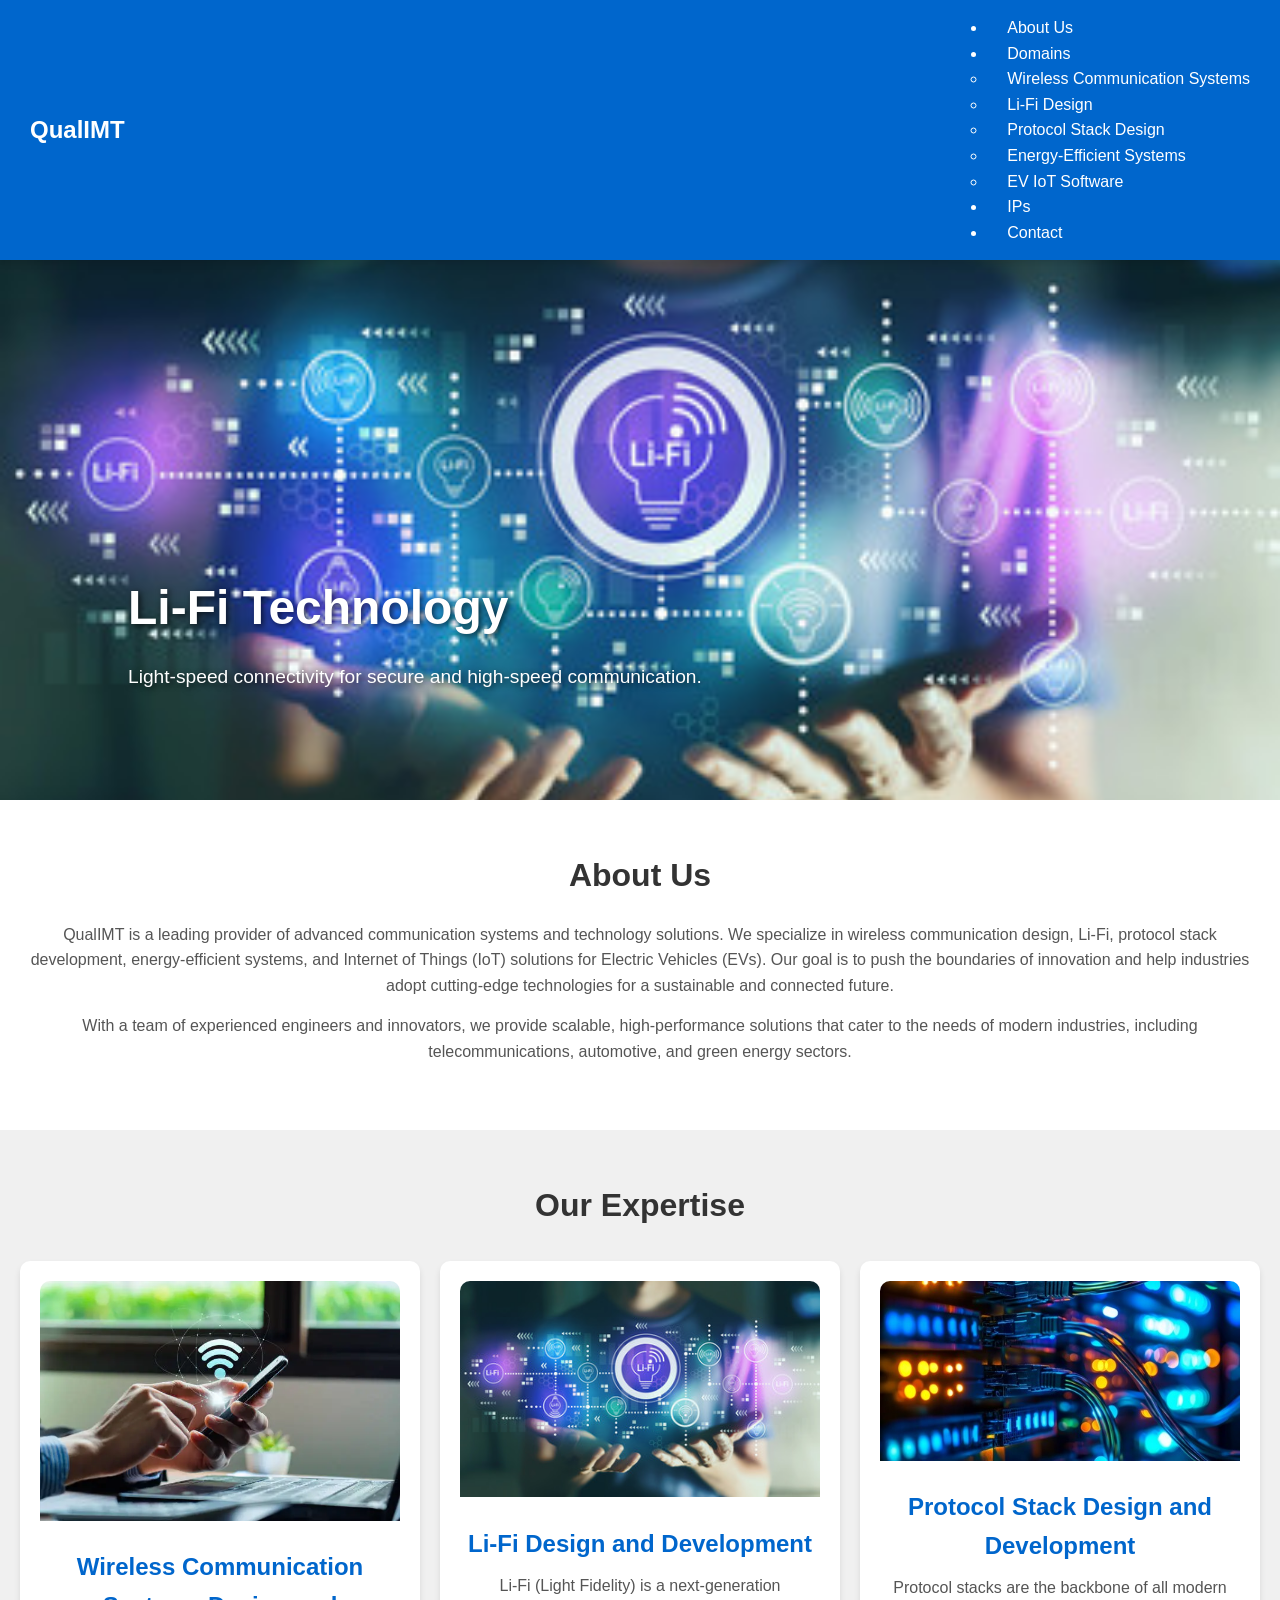
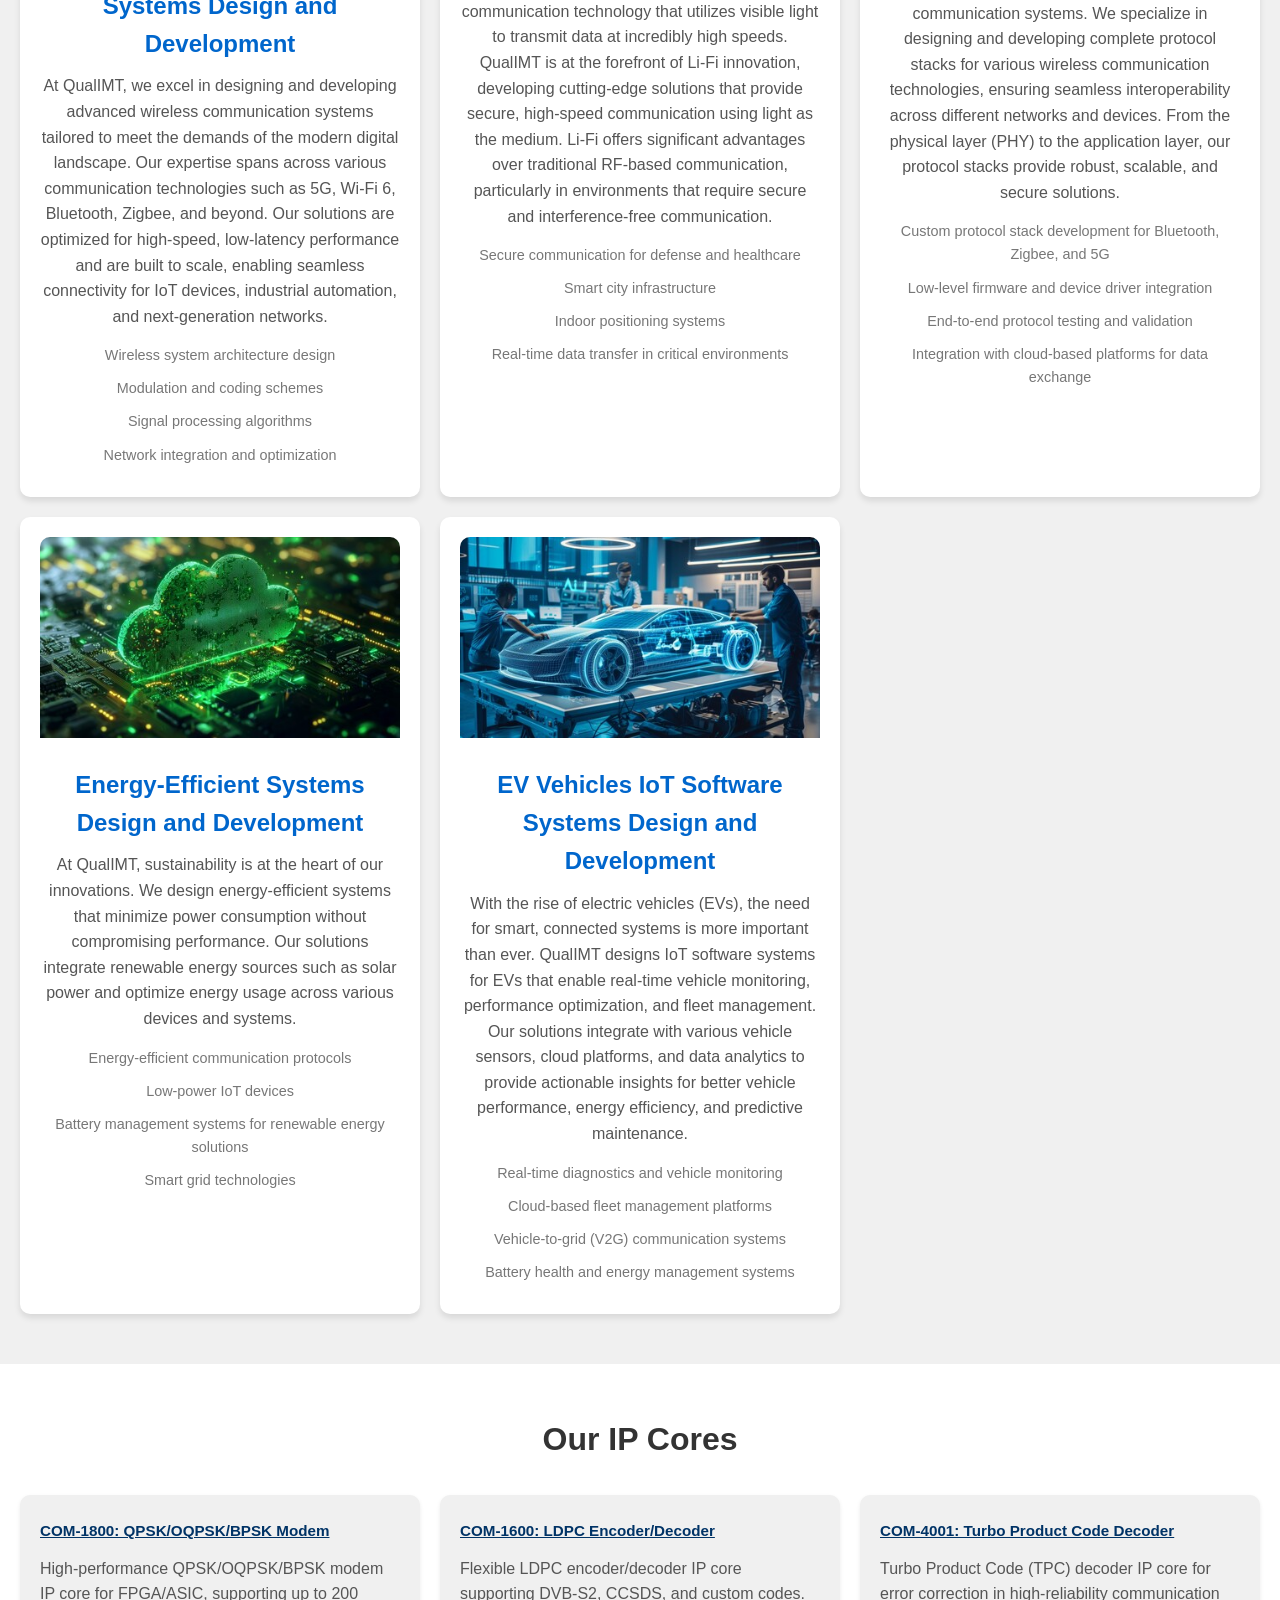
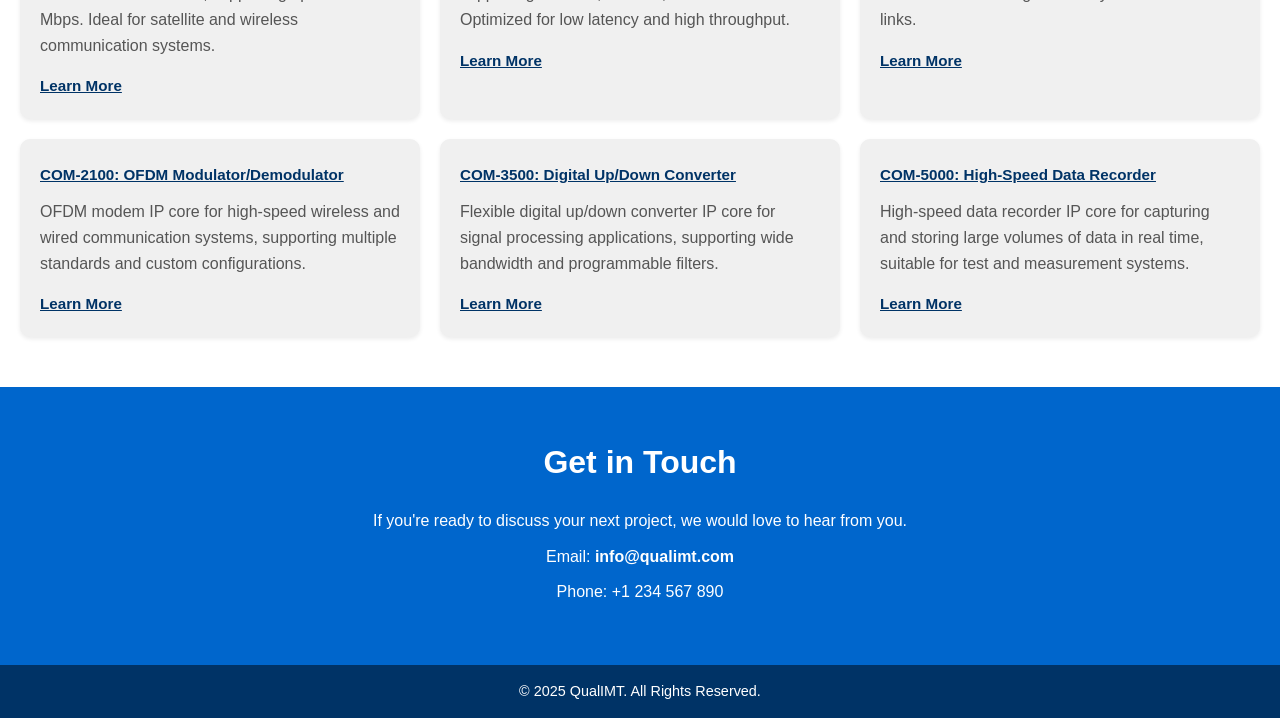
==== index.html @ f783a53e "first commit" ====
<!DOCTYPE html>
<html lang="en">
<head>
    <meta charset="UTF-8">
    <meta name="viewport" content="width=device-width, initial-scale=1.0">
    <title>QualIMT - Innovators in Wireless Technology</title>
    <link rel="stylesheet" href="styles.css">
</head>
<body>
    <!-- Header -->
    <header>
        <div class="logo">QualIMT</div>
        <nav>
            <ul>
                <li><a href="#about">About Us</a></li>
                <li class="dropdown">
                    <a href="#domains">Domains</a>
                    <ul class="dropdown-content">
                        <li><a href="wireless-communications.html">Wireless Communication Systems</a></li>
                        <li><a href="lifi-design.html">Li-Fi Design</a></li>
                        <li><a href="protocol-stack.html">Protocol Stack Design</a></li>
                        <li><a href="energy-efficient.html">Energy-Efficient Systems</a></li>
                        <li><a href="ev-iot.html">EV IoT Software</a></li>
                    </ul>
                </li>
                <li><a href="#ip-cores">IPs</a></li>
                <li><a href="#contact">Contact</a></li>
            </ul>
        </nav>
    </header>

    <!-- Hero Section with Sliding Images -->
    <section class="hero">
        <div class="slideshow">
            <div class="slide active" style="background-image: url('images/domain1.jpg');">
                <div class="overlay">
                    <h1>Wireless Innovation, Redefined</h1>
                    <p>Leading the way in high-performance wireless communication systems.</p>
                </div>
            </div>
            <div class="slide" style="background-image: url('images/domain2.jpg');">
                <div class="overlay">
                    <h1>Li-Fi Technology</h1>
                    <p>Light-speed connectivity for secure and high-speed communication.</p>
                </div>
            </div>
            <div class="slide" style="background-image: url('images/domain3.jpg');">
                <div class="overlay">
                    <h1>Protocol Stack Design</h1>
                    <p>Robust, scalable, and innovative protocol solutions.</p>
                </div>
            </div>
            <div class="slide" style="background-image: url('images/domain4.jpg');">
                <div class="overlay">
                    <h1>Energy-Efficient Systems</h1>
                    <p>Sustainable green energy solutions for modern technology.</p>
                </div>
            </div>
            <div class="slide" style="background-image: url('images/domain5.jpg');">
                <div class="overlay">
                    <h1>EV IoT Software</h1>
                    <p>Smart IoT solutions powering the future of electric vehicles.</p>
                </div>
            </div>
        </div>
    </section>

    <!-- About Section -->
    <section id="about">
        <h2>About Us</h2>
        <p>
            QualIMT is a leading provider of advanced communication systems and technology solutions. 
            We specialize in wireless communication design, Li-Fi, protocol stack development, energy-efficient systems, 
            and Internet of Things (IoT) solutions for Electric Vehicles (EVs). Our goal is to push the boundaries of 
            innovation and help industries adopt cutting-edge technologies for a sustainable and connected future.
        </p>
        <p>
            With a team of experienced engineers and innovators, we provide scalable, high-performance solutions 
            that cater to the needs of modern industries, including telecommunications, automotive, and green energy sectors.
        </p>
    </section>

    <!-- Domains Section with Grid Layout -->
    <section id="domains">
        <h2>Our Expertise</h2>

        <!-- Grid Layout for Domains -->
        <div class="domain-grid">
            <!-- Wireless Communication Systems -->
            <div class="domain">
                <img src="images/domain1.jpg" alt="Wireless Communication Systems" class="domain-image">
                <h3><a href="wireless-communications.html">Wireless Communication Systems Design and Development</a></h3>
                <p>
                    At QualIMT, we excel in designing and developing advanced wireless communication systems tailored 
                    to meet the demands of the modern digital landscape. Our expertise spans across various communication 
                    technologies such as 5G, Wi-Fi 6, Bluetooth, Zigbee, and beyond. Our solutions are optimized for 
                    high-speed, low-latency performance and are built to scale, enabling seamless connectivity for 
                    IoT devices, industrial automation, and next-generation networks.
                </p>
                <ul>
                    <li>Wireless system architecture design</li>
                    <li>Modulation and coding schemes</li>
                    <li>Signal processing algorithms</li>
                    <li>Network integration and optimization</li>
                </ul>
            </div>

            <!-- Li-Fi Design and Development -->
            <div class="domain">
                <img src="images/domain2.jpg" alt="Li-Fi Design" class="domain-image">
                <h3>Li-Fi Design and Development</h3>
                <p>
                    Li-Fi (Light Fidelity) is a next-generation communication technology that utilizes visible light 
                    to transmit data at incredibly high speeds. QualIMT is at the forefront of Li-Fi innovation, developing 
                    cutting-edge solutions that provide secure, high-speed communication using light as the medium. Li-Fi 
                    offers significant advantages over traditional RF-based communication, particularly in environments 
                    that require secure and interference-free communication.
                </p>
                <ul>
                    <li>Secure communication for defense and healthcare</li>
                    <li>Smart city infrastructure</li>
                    <li>Indoor positioning systems</li>
                    <li>Real-time data transfer in critical environments</li>
                </ul>
            </div>

            <!-- Protocol Stack Design and Development -->
            <div class="domain">
                <img src="images/domain3.jpg" alt="Protocol Stack Design" class="domain-image">
                <h3>Protocol Stack Design and Development</h3>
                <p>
                    Protocol stacks are the backbone of all modern communication systems. We specialize in designing 
                    and developing complete protocol stacks for various wireless communication technologies, ensuring 
                    seamless interoperability across different networks and devices. From the physical layer (PHY) to the 
                    application layer, our protocol stacks provide robust, scalable, and secure solutions.
                </p>
                <ul>
                    <li>Custom protocol stack development for Bluetooth, Zigbee, and 5G</li>
                    <li>Low-level firmware and device driver integration</li>
                    <li>End-to-end protocol testing and validation</li>
                    <li>Integration with cloud-based platforms for data exchange</li>
                </ul>
            </div>

            <!-- Energy-Efficient Systems -->
            <div class="domain">
                <img src="images/domain4.jpg" alt="Energy-Efficient Systems" class="domain-image">
                <h3>Energy-Efficient Systems Design and Development</h3>
                <p>
                    At QualIMT, sustainability is at the heart of our innovations. We design energy-efficient systems 
                    that minimize power consumption without compromising performance. Our solutions integrate renewable 
                    energy sources such as solar power and optimize energy usage across various devices and systems.
                </p>
                <ul>
                    <li>Energy-efficient communication protocols</li>
                    <li>Low-power IoT devices</li>
                    <li>Battery management systems for renewable energy solutions</li>
                    <li>Smart grid technologies</li>
                </ul>
            </div>

            <!-- EV IoT Software Systems -->
            <div class="domain">
                <img src="images/domain5.jpg" alt="EV IoT Software Systems" class="domain-image">
                <h3>EV Vehicles IoT Software Systems Design and Development</h3>
                <p>
                    With the rise of electric vehicles (EVs), the need for smart, connected systems is more important than 
                    ever. QualIMT designs IoT software systems for EVs that enable real-time vehicle monitoring, performance 
                    optimization, and fleet management. Our solutions integrate with various vehicle sensors, cloud platforms, 
                    and data analytics to provide actionable insights for better vehicle performance, energy efficiency, and 
                    predictive maintenance.
                </p>
                <ul>
                    <li>Real-time diagnostics and vehicle monitoring</li>
                    <li>Cloud-based fleet management platforms</li>
                    <li>Vehicle-to-grid (V2G) communication systems</li>
                    <li>Battery health and energy management systems</li>
                </ul>
            </div>
        </div>
    </section>

    <!-- IP Cores Section -->
    <section id="ip-cores">
        <h2>Our IP Cores</h2>
        <div class="ip-grid">
            <div class="ip">
                <h3><a href="com-1800.html">COM-1800: QPSK/OQPSK/BPSK Modem</a></h3>
                <p>High-performance QPSK/OQPSK/BPSK modem IP core for FPGA/ASIC, supporting up to 200 Mbps. Ideal for satellite and wireless communication systems.</p>
                <a href="https://comblock.com/com1805.html" target="_blank" rel="noopener">Learn More</a>
            </div>
            <div class="ip">
                <h3><a href="com-1600.html">COM-1600: LDPC Encoder/Decoder</a></h3>
                <p>Flexible LDPC encoder/decoder IP core supporting DVB-S2, CCSDS, and custom codes. Optimized for low latency and high throughput.</p>
                <a href="https://comblock.com/com1918.html" target="_blank" rel="noopener">Learn More</a>
            </div>
            <div class="ip">
                <h3><a href="com-4001.html">COM-4001: Turbo Product Code Decoder</a></h3>
                <p>Turbo Product Code (TPC) decoder IP core for error correction in high-reliability communication links.</p>
                <a href="#">Learn More</a>
            </div>
            <div class="ip">
                <h3><a href="com-2100.html">COM-2100: OFDM Modulator/Demodulator</a></h3>
                <p>OFDM modem IP core for high-speed wireless and wired communication systems, supporting multiple standards and custom configurations.</p>
                <a href="https://comblock.com/com2100.html" target="_blank" rel="noopener">Learn More</a>
            </div>
            <div class="ip">
                <h3><a href="com-3500.html">COM-3500: Digital Up/Down Converter</a></h3>
                <p>Flexible digital up/down converter IP core for signal processing applications, supporting wide bandwidth and programmable filters.</p>
                <a href="https://comblock.com/com3500.html" target="_blank" rel="noopener">Learn More</a>
            </div>
            <div class="ip">
                <h3><a href="com-5000.html">COM-5000: High-Speed Data Recorder</a></h3>
                <p>High-speed data recorder IP core for capturing and storing large volumes of data in real time, suitable for test and measurement systems.</p>
                <a href="https://comblock.com/com5000.html" target="_blank" rel="noopener">Learn More</a>
            </div>
        </div>
    </section>

    <!-- Contact Section -->
    <section id="contact">
        <h2>Get in Touch</h2>
        <p>If you're ready to discuss your next project, we would love to hear from you.</p>
        <p>Email: <a href="mailto:info@qualimt.com">info@qualimt.com</a></p>
        <p>Phone: +1 234 567 890</p>
    </section>

    <!-- Footer -->
    <footer>
        <p>&copy; 2025 QualIMT. All Rights Reserved.</p>
    </footer>

    <script src="script.js"></script>
</body>
</html>
---- styles.css ----
/* General Reset */
* {
    margin: 0;
    padding: 0;
    box-sizing: border-box;
    font-family: 'Arial', sans-serif;
}

/* Body and Global Styling */
body {
    font-size: 16px;
    line-height: 1.6;
    color: #333;
    background-color: #f9f9f9;
}

a {
    text-decoration: none;
    color: #0066cc;
    transition: color 0.3s ease;
}

a:hover {
    color: #003366;
}

/* Header Section */
header {
    background: #0066cc;
    color: white;
    padding: 15px 30px;
    display: flex;
    justify-content: space-between;
    align-items: center;
    position: sticky;
    top: 0;
    z-index: 1000;
    box-shadow: 0 4px 6px rgba(0, 0, 0, 0.1);
}

header .logo {
    font-size: 1.5rem;
    font-weight: bold;
}

header nav a {
    margin-left: 20px;
    color: white;
    font-weight: 500;
}

header nav a:hover {
    text-decoration: underline;
}

/* Hero Section */
.hero {
    position: relative;
    height: 60vh;
    overflow: hidden;
}

.slideshow {
    height: 100%;
    width: 100%;
    position: relative;
    display: flex;
    animation: slide 20s infinite;
}

.slide {
    height: 100%;
    width: 100%;
    position: absolute;
    background-size: cover;
    background-position: center;
    opacity: 0;
    transition: opacity 1s ease-in-out;
}

.slide.active {
    opacity: 1;
}

.overlay {
    position: absolute;
    bottom: 20%;
    left: 10%;
    color: white;
    text-shadow: 2px 2px 6px rgba(0, 0, 0, 0.7);
}

.overlay h1 {
    font-size: 3rem;
    margin-bottom: 15px;
}

.overlay p {
    font-size: 1.2rem;
}

/* Animation for the slideshow */
@keyframes slide {
    0%, 20% {
        transform: translateX(0);
    }
    25%, 45% {
        transform: translateX(-100%);
    }
    50%, 70% {
        transform: translateX(-200%);
    }
    75%, 95% {
        transform: translateX(-300%);
    }
    100% {
        transform: translateX(-400%);
    }
}

/* About Section */
#about {
    padding: 50px 20px;
    text-align: center;
    background: #fff;
    box-shadow: 0 2px 4px rgba(0, 0, 0, 0.1);
}

#about h2 {
    font-size: 2rem;
    margin-bottom: 20px;
    color: #333;
}

#about p {
    margin-bottom: 15px;
    font-size: 1rem;
    color: #555;
}

/* Domains Section */
#domains {
    padding: 50px 20px;
    background: #f0f0f0;
}

#domains h2 {
    font-size: 2rem;
    margin-bottom: 30px;
    text-align: center;
    color: #333;
}

.domain-grid {
    display: grid;
    grid-template-columns: repeat(auto-fit, minmax(300px, 1fr));
    gap: 20px;
}

.domain {
    background: white;
    border-radius: 10px;
    box-shadow: 0 4px 6px rgba(0, 0, 0, 0.1);
    padding: 20px;
    text-align: center;
    transition: transform 0.3s ease, box-shadow 0.3s ease;
}

.domain:hover {
    transform: translateY(-10px);
    box-shadow: 0 6px 10px rgba(0, 0, 0, 0.15);
}

.domain-image {
    width: 100%;
    border-radius: 10px 10px 0 0;
    margin-bottom: 20px;
}

.domain h3 {
    font-size: 1.5rem;
    margin-bottom: 10px;
    color: #0066cc;
}

.domain p {
    font-size: 1rem;
    color: #555;
    margin-bottom: 15px;
}

.domain ul {
    list-style: none;
    padding: 0;
}

.domain ul li {
    margin-bottom: 10px;
    font-size: 0.9rem;
    color: #777;
}

/* IP Cores Section */
#ip-cores {
    padding: 50px 20px;
    background: #fff;
}

#ip-cores h2 {
    font-size: 2rem;
    margin-bottom: 30px;
    text-align: center;
    color: #333;
}

.ip-grid {
    display: grid;
    grid-template-columns: repeat(auto-fit, minmax(300px, 1fr));
    gap: 20px;
}

.ip {
    background: #f0f0f0;
    border-radius: 10px;
    box-shadow: 0 2px 4px rgba(0,0,0,0.08);
    padding: 20px;
    text-align: left;
    transition: transform 0.3s, box-shadow 0.3s;
}

.ip:hover {
    transform: translateY(-5px);
    box-shadow: 0 6px 12px rgba(0,0,0,0.12);
}

.ip h3 {
    font-size: 1.2rem;
    color: #0066cc;
    margin-bottom: 10px;
}

.ip p {
    font-size: 1rem;
    color: #555;
    margin-bottom: 15px;
}

.ip a {
    color: #003366;
    font-weight: bold;
    text-decoration: underline;
    font-size: 0.95rem;
}

.ip a:hover {
    color: #0066cc;
}

/* Contact Section */
#contact {
    padding: 50px 20px;
    text-align: center;
    background: #0066cc;
    color: white;
}

#contact h2 {
    font-size: 2rem;
    margin-bottom: 20px;
}

#contact p {
    font-size: 1rem;
    margin-bottom: 10px;
}

#contact a {
    color: white;
    font-weight: bold;
}

#contact a:hover {
    text-decoration: underline;
}

/* Footer */
footer {
    text-align: center;
    padding: 15px 20px;
    background: #003366;
    color: white;
    font-size: 0.9rem;
}

/* Media Queries */
@media (max-width: 768px) {
    header {
        flex-direction: column;
    }

    header nav a {
        margin: 5px 0;
    }

    .overlay h1 {
        font-size: 2rem;
    }

    .overlay p {
        font-size: 1rem;
    }
}
/* Slide transition effect */
.slide {
    opacity: 0;
    transition: opacity 1s ease-in-out;
}

.slide.active {
    opacity: 1;
    z-index: 1;
}
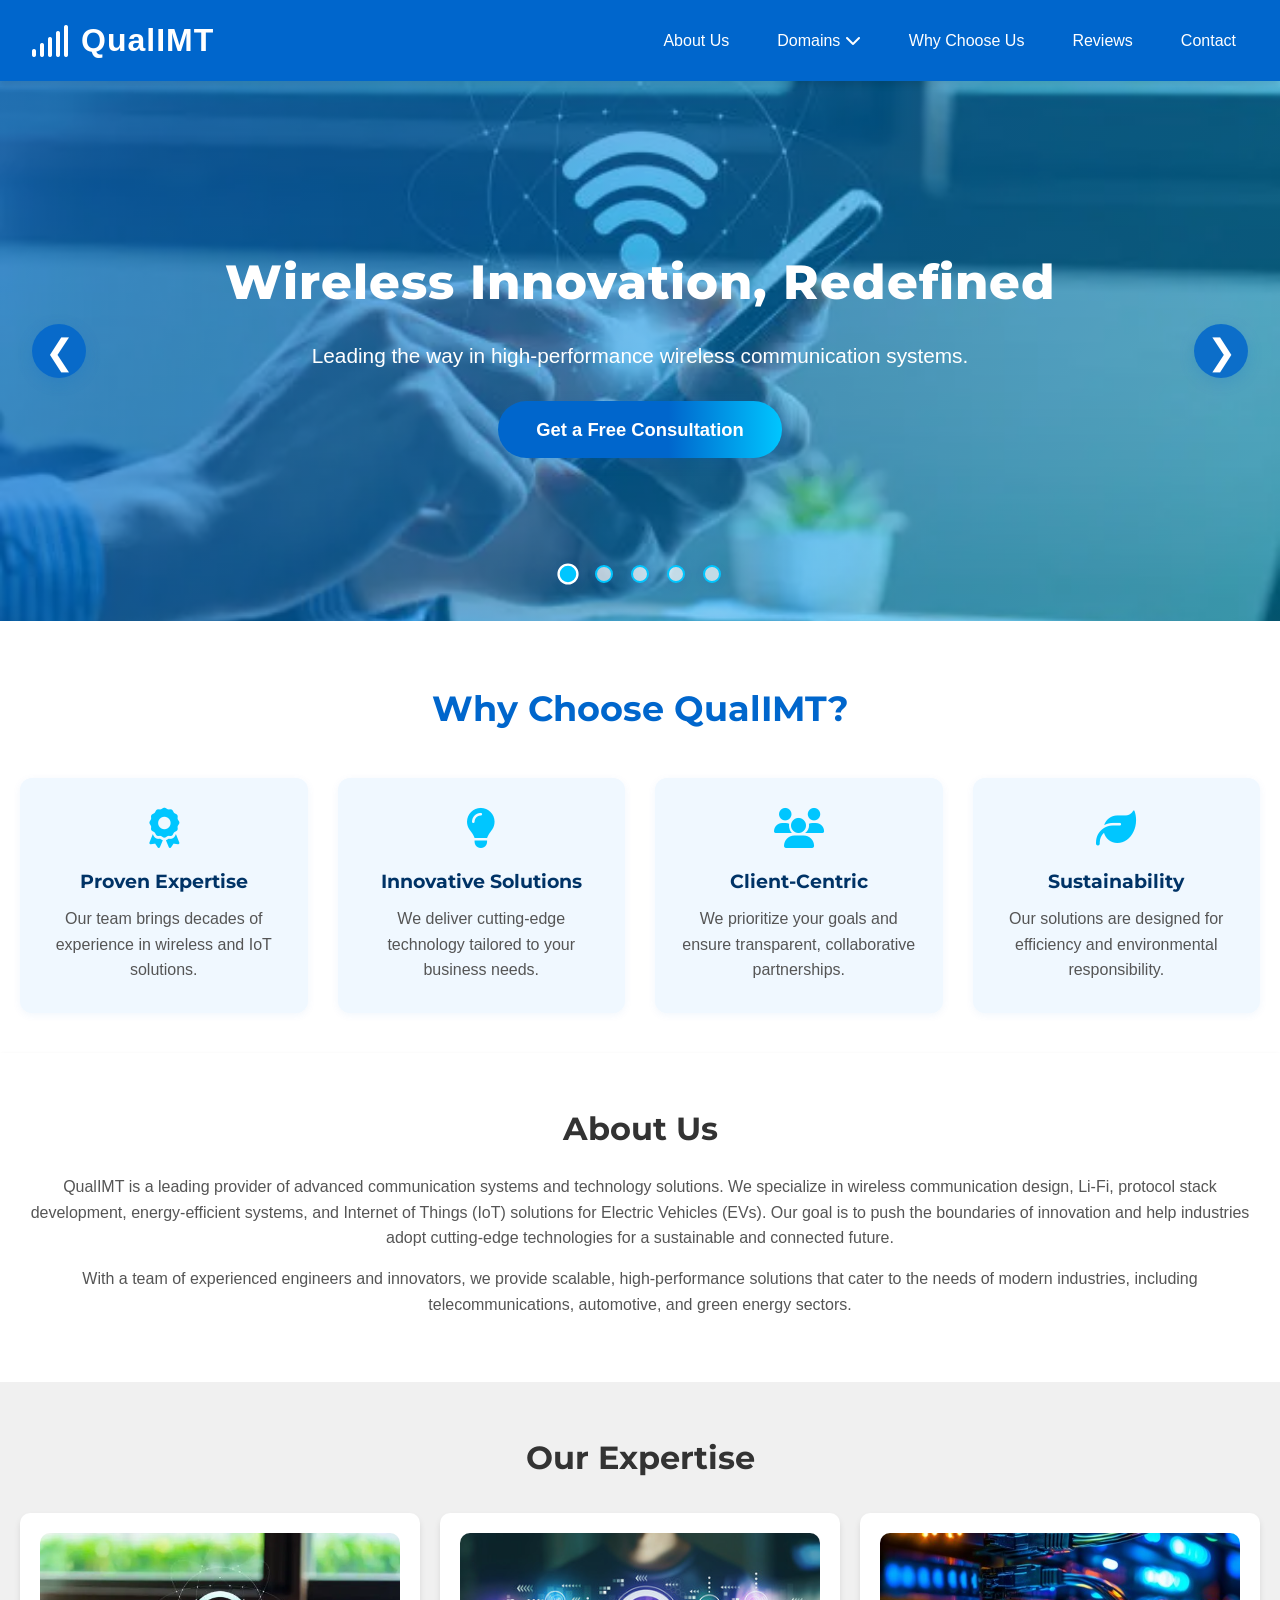
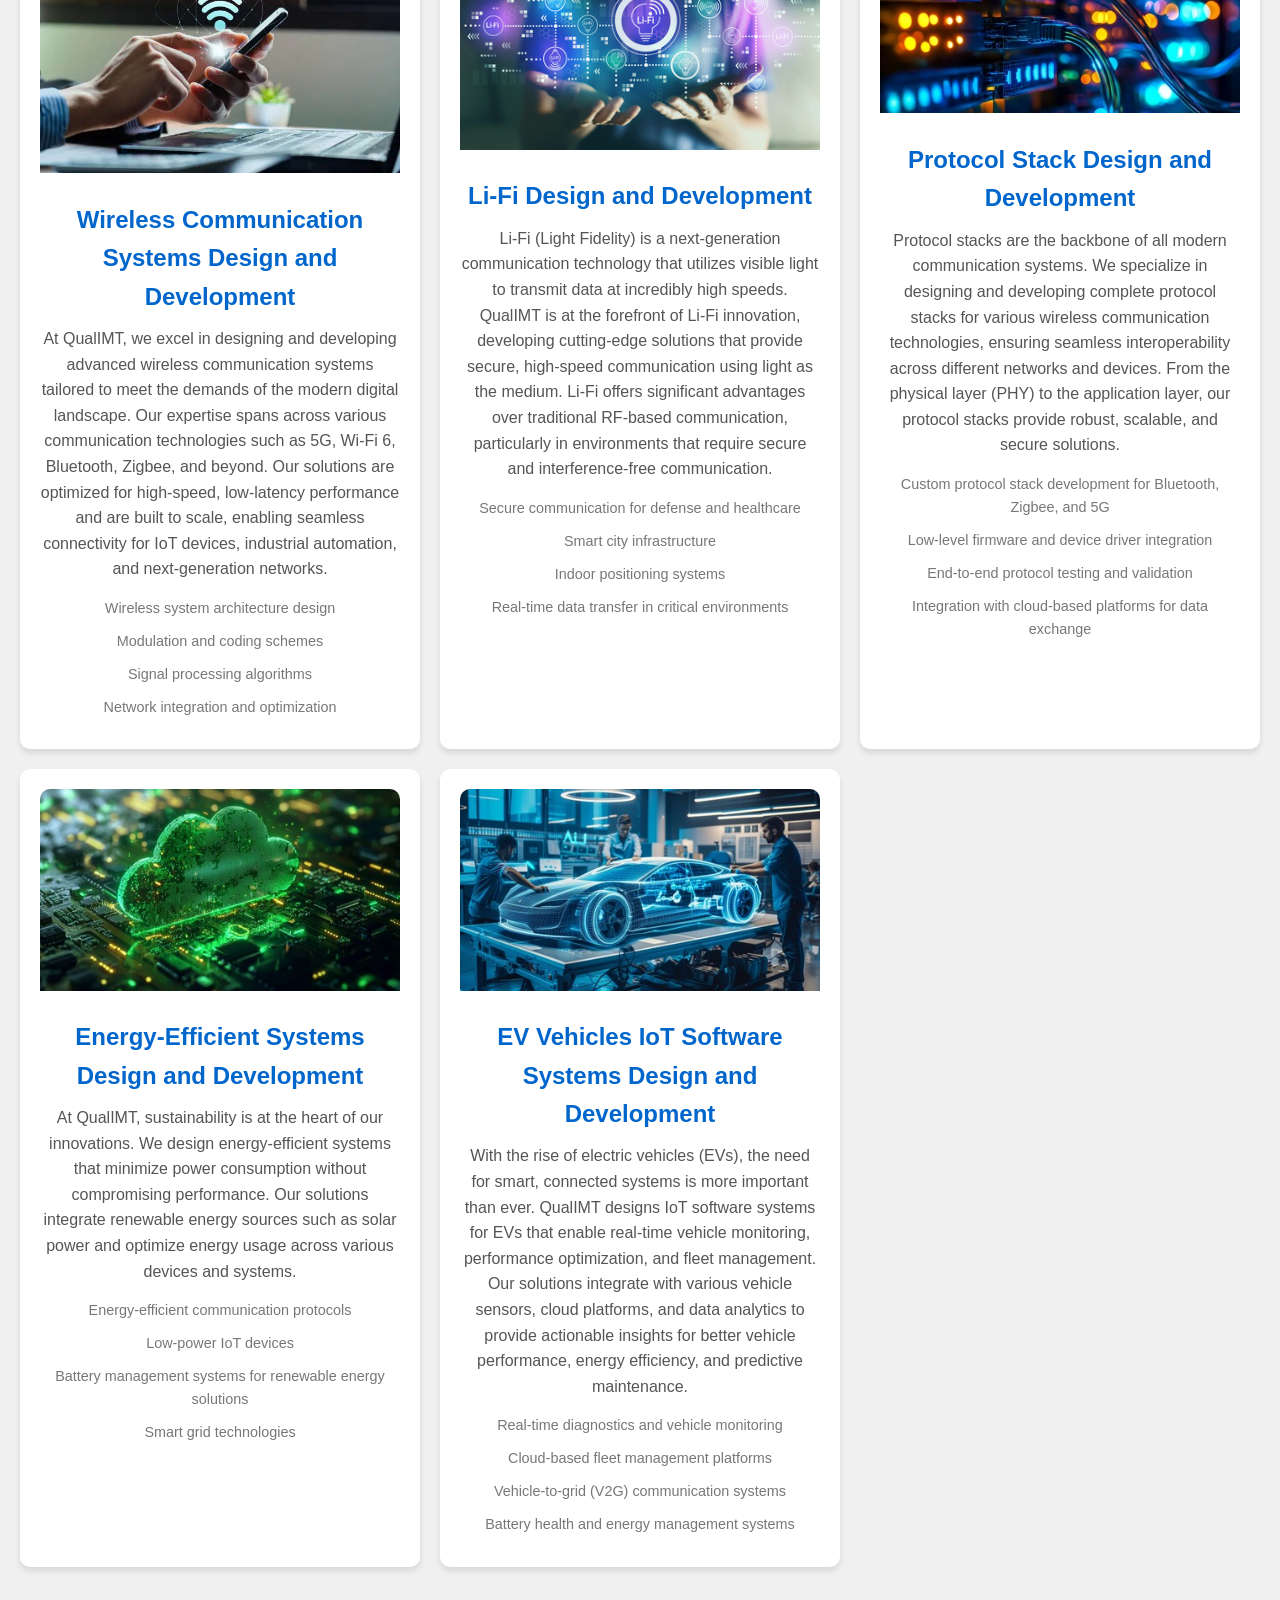
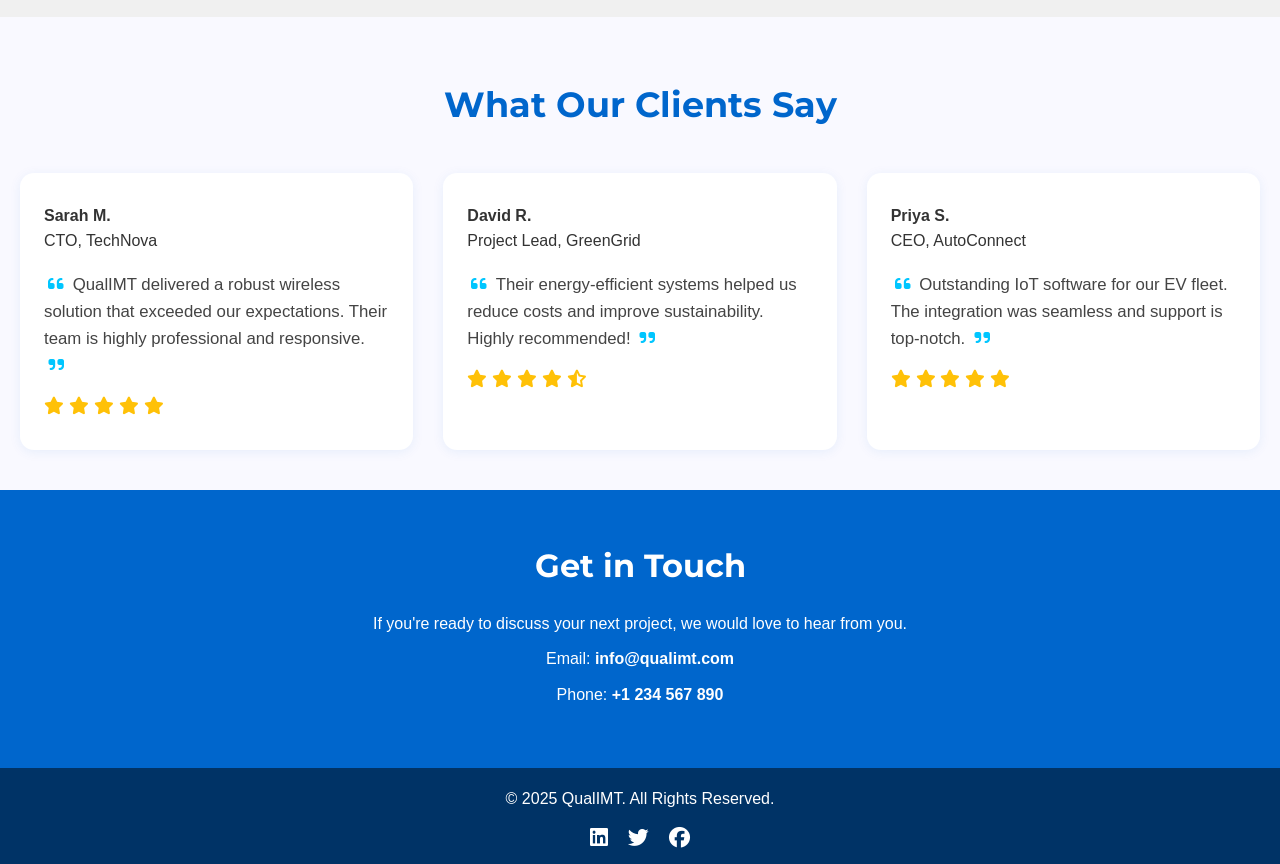
==== commit 635a745c: "first commit" ====
--- a/index.html
+++ b/index.html
@@ -4,18 +4,21 @@
     <meta charset="UTF-8">
     <meta name="viewport" content="width=device-width, initial-scale=1.0">
     <title>QualIMT - Innovators in Wireless Technology</title>
+    <meta name="description" content="QualIMT delivers advanced wireless, Li-Fi, protocol stack, energy-efficient, and EV IoT solutions for a sustainable and connected future.">
     <link rel="stylesheet" href="styles.css">
+    <link href="https://fonts.googleapis.com/css?family=Montserrat:400,700&display=swap" rel="stylesheet">
+    <link rel="stylesheet" href="https://cdnjs.cloudflare.com/ajax/libs/font-awesome/6.4.2/css/all.min.css">
 </head>
 <body>
     <!-- Header -->
     <header>
-        <div class="logo">QualIMT</div>
-        <nav>
+        <div class="logo" aria-label="QualIMT Home"><i class="fa-solid fa-signal"></i> QualIMT</div>
+        <nav aria-label="Main Navigation">
             <ul>
-                <li><a href="#about">About Us</a></li>
+                <li><a href="#about" aria-current="page">About Us</a></li>
                 <li class="dropdown">
-                    <a href="#domains">Domains</a>
-                    <ul class="dropdown-content">
+                    <a href="#domains" aria-haspopup="true" aria-expanded="false">Domains <i class="fa fa-chevron-down"></i></a>
+                    <ul class="dropdown-content" aria-label="submenu">
                         <li><a href="wireless-communications.html">Wireless Communication Systems</a></li>
                         <li><a href="lifi-design.html">Li-Fi Design</a></li>
                         <li><a href="protocol-stack.html">Protocol Stack Design</a></li>
@@ -23,44 +26,93 @@
                         <li><a href="ev-iot.html">EV IoT Software</a></li>
                     </ul>
                 </li>
-                <li><a href="#ip-cores">IPs</a></li>
+                <li><a href="#why-choose">Why Choose Us</a></li>
+                <li><a href="#reviews">Reviews</a></li>
                 <li><a href="#contact">Contact</a></li>
             </ul>
         </nav>
     </header>
 
     <!-- Hero Section with Sliding Images -->
-    <section class="hero">
+    <section class="hero" aria-label="Featured Solutions">
         <div class="slideshow">
             <div class="slide active" style="background-image: url('images/domain1.jpg');">
-                <div class="overlay">
-                    <h1>Wireless Innovation, Redefined</h1>
-                    <p>Leading the way in high-performance wireless communication systems.</p>
+                <div class="hero-gradient"></div>
+                <div class="overlay hero-overlay">
+                    <h1 class="hero-title">Wireless Innovation, Redefined</h1>
+                    <p class="hero-desc">Leading the way in high-performance wireless communication systems.</p>
+                    <a href="#contact" class="cta-btn">Get a Free Consultation</a>
                 </div>
             </div>
             <div class="slide" style="background-image: url('images/domain2.jpg');">
-                <div class="overlay">
-                    <h1>Li-Fi Technology</h1>
-                    <p>Light-speed connectivity for secure and high-speed communication.</p>
+                <div class="hero-gradient"></div>
+                <div class="overlay hero-overlay">
+                    <h1 class="hero-title">Li-Fi Technology</h1>
+                    <p class="hero-desc">Light-speed connectivity for secure and high-speed communication.</p>
+                    <a href="#contact" class="cta-btn">Contact Us</a>
                 </div>
             </div>
             <div class="slide" style="background-image: url('images/domain3.jpg');">
-                <div class="overlay">
-                    <h1>Protocol Stack Design</h1>
-                    <p>Robust, scalable, and innovative protocol solutions.</p>
+                <div class="hero-gradient"></div>
+                <div class="overlay hero-overlay">
+                    <h1 class="hero-title">Protocol Stack Design</h1>
+                    <p class="hero-desc">Robust, scalable, and innovative protocol solutions.</p>
+                    <a href="#contact" class="cta-btn">Start Your Project</a>
                 </div>
             </div>
             <div class="slide" style="background-image: url('images/domain4.jpg');">
-                <div class="overlay">
-                    <h1>Energy-Efficient Systems</h1>
-                    <p>Sustainable green energy solutions for modern technology.</p>
+                <div class="hero-gradient"></div>
+                <div class="overlay hero-overlay">
+                    <h1 class="hero-title">Energy-Efficient Systems</h1>
+                    <p class="hero-desc">Sustainable green energy solutions for modern technology.</p>
+                    <a href="#contact" class="cta-btn">Learn More</a>
                 </div>
             </div>
             <div class="slide" style="background-image: url('images/domain5.jpg');">
-                <div class="overlay">
-                    <h1>EV IoT Software</h1>
-                    <p>Smart IoT solutions powering the future of electric vehicles.</p>
-                </div>
+                <div class="hero-gradient"></div>
+                <div class="overlay hero-overlay">
+                    <h1 class="hero-title">EV IoT Software</h1>
+                    <p class="hero-desc">Smart IoT solutions powering the future of electric vehicles.</p>
+                    <a href="#contact" class="cta-btn">Get Started</a>
+                </div>
+            </div>
+        </div>
+        <!-- Navigation arrows -->
+        <button class="slide-arrow left" aria-label="Previous Slide" tabindex="0">&#10094;</button>
+        <button class="slide-arrow right" aria-label="Next Slide" tabindex="0">&#10095;</button>
+        <!-- Slide indicator dots -->
+        <div class="slide-dots" role="tablist" aria-label="Slide indicators">
+            <span class="dot" data-slide="0" role="tab" tabindex="0" aria-label="Slide 1"></span>
+            <span class="dot" data-slide="1" role="tab" tabindex="0" aria-label="Slide 2"></span>
+            <span class="dot" data-slide="2" role="tab" tabindex="0" aria-label="Slide 3"></span>
+            <span class="dot" data-slide="3" role="tab" tabindex="0" aria-label="Slide 4"></span>
+            <span class="dot" data-slide="4" role="tab" tabindex="0" aria-label="Slide 5"></span>
+        </div>
+    </section>
+
+    <!-- Why Choose Us Section -->
+    <section id="why-choose">
+        <h2>Why Choose QualIMT?</h2>
+        <div class="why-grid">
+            <div class="why-item">
+                <i class="fa-solid fa-award" aria-hidden="true"></i>
+                <h4>Proven Expertise</h4>
+                <p>Our team brings decades of experience in wireless and IoT solutions.</p>
+            </div>
+            <div class="why-item">
+                <i class="fa-solid fa-lightbulb" aria-hidden="true"></i>
+                <h4>Innovative Solutions</h4>
+                <p>We deliver cutting-edge technology tailored to your business needs.</p>
+            </div>
+            <div class="why-item">
+                <i class="fa-solid fa-users" aria-hidden="true"></i>
+                <h4>Client-Centric</h4>
+                <p>We prioritize your goals and ensure transparent, collaborative partnerships.</p>
+            </div>
+            <div class="why-item">
+                <i class="fa-solid fa-leaf" aria-hidden="true"></i>
+                <h4>Sustainability</h4>
+                <p>Our solutions are designed for efficiency and environmental responsibility.</p>
             </div>
         </div>
     </section>
@@ -83,12 +135,9 @@
     <!-- Domains Section with Grid Layout -->
     <section id="domains">
         <h2>Our Expertise</h2>
-
-        <!-- Grid Layout for Domains -->
         <div class="domain-grid">
-            <!-- Wireless Communication Systems -->
-            <div class="domain">
-                <img src="images/domain1.jpg" alt="Wireless Communication Systems" class="domain-image">
+            <div class="domain">
+                <img src="images/domain1.jpg" alt="Wireless Communication Systems" class="domain-image" loading="lazy">
                 <h3><a href="wireless-communications.html">Wireless Communication Systems Design and Development</a></h3>
                 <p>
                     At QualIMT, we excel in designing and developing advanced wireless communication systems tailored 
@@ -104,11 +153,9 @@
                     <li>Network integration and optimization</li>
                 </ul>
             </div>
-
-            <!-- Li-Fi Design and Development -->
-            <div class="domain">
-                <img src="images/domain2.jpg" alt="Li-Fi Design" class="domain-image">
-                <h3>Li-Fi Design and Development</h3>
+            <div class="domain">
+                <img src="images/domain2.jpg" alt="Li-Fi Design" class="domain-image" loading="lazy">
+                <h3><a href="lifi-design.html">Li-Fi Design and Development</a></h3>
                 <p>
                     Li-Fi (Light Fidelity) is a next-generation communication technology that utilizes visible light 
                     to transmit data at incredibly high speeds. QualIMT is at the forefront of Li-Fi innovation, developing 
@@ -123,11 +170,9 @@
                     <li>Real-time data transfer in critical environments</li>
                 </ul>
             </div>
-
-            <!-- Protocol Stack Design and Development -->
-            <div class="domain">
-                <img src="images/domain3.jpg" alt="Protocol Stack Design" class="domain-image">
-                <h3>Protocol Stack Design and Development</h3>
+            <div class="domain">
+                <img src="images/domain3.jpg" alt="Protocol Stack Design" class="domain-image" loading="lazy">
+                <h3><a href="protocol-stack.html">Protocol Stack Design and Development</a></h3>
                 <p>
                     Protocol stacks are the backbone of all modern communication systems. We specialize in designing 
                     and developing complete protocol stacks for various wireless communication technologies, ensuring 
@@ -141,11 +186,9 @@
                     <li>Integration with cloud-based platforms for data exchange</li>
                 </ul>
             </div>
-
-            <!-- Energy-Efficient Systems -->
-            <div class="domain">
-                <img src="images/domain4.jpg" alt="Energy-Efficient Systems" class="domain-image">
-                <h3>Energy-Efficient Systems Design and Development</h3>
+            <div class="domain">
+                <img src="images/domain4.jpg" alt="Energy-Efficient Systems" class="domain-image" loading="lazy">
+                <h3><a href="energy-efficient.html">Energy-Efficient Systems Design and Development</a></h3>
                 <p>
                     At QualIMT, sustainability is at the heart of our innovations. We design energy-efficient systems 
                     that minimize power consumption without compromising performance. Our solutions integrate renewable 
@@ -158,11 +201,9 @@
                     <li>Smart grid technologies</li>
                 </ul>
             </div>
-
-            <!-- EV IoT Software Systems -->
-            <div class="domain">
-                <img src="images/domain5.jpg" alt="EV IoT Software Systems" class="domain-image">
-                <h3>EV Vehicles IoT Software Systems Design and Development</h3>
+            <div class="domain">
+                <img src="images/domain5.jpg" alt="EV IoT Software Systems" class="domain-image" loading="lazy">
+                <h3><a href="ev-iot.html">EV Vehicles IoT Software Systems Design and Development</a></h3>
                 <p>
                     With the rise of electric vehicles (EVs), the need for smart, connected systems is more important than 
                     ever. QualIMT designs IoT software systems for EVs that enable real-time vehicle monitoring, performance 
@@ -180,39 +221,69 @@
         </div>
     </section>
 
-    <!-- IP Cores Section -->
-    <section id="ip-cores">
-        <h2>Our IP Cores</h2>
-        <div class="ip-grid">
-            <div class="ip">
-                <h3><a href="com-1800.html">COM-1800: QPSK/OQPSK/BPSK Modem</a></h3>
-                <p>High-performance QPSK/OQPSK/BPSK modem IP core for FPGA/ASIC, supporting up to 200 Mbps. Ideal for satellite and wireless communication systems.</p>
-                <a href="https://comblock.com/com1805.html" target="_blank" rel="noopener">Learn More</a>
-            </div>
-            <div class="ip">
-                <h3><a href="com-1600.html">COM-1600: LDPC Encoder/Decoder</a></h3>
-                <p>Flexible LDPC encoder/decoder IP core supporting DVB-S2, CCSDS, and custom codes. Optimized for low latency and high throughput.</p>
-                <a href="https://comblock.com/com1918.html" target="_blank" rel="noopener">Learn More</a>
-            </div>
-            <div class="ip">
-                <h3><a href="com-4001.html">COM-4001: Turbo Product Code Decoder</a></h3>
-                <p>Turbo Product Code (TPC) decoder IP core for error correction in high-reliability communication links.</p>
-                <a href="#">Learn More</a>
-            </div>
-            <div class="ip">
-                <h3><a href="com-2100.html">COM-2100: OFDM Modulator/Demodulator</a></h3>
-                <p>OFDM modem IP core for high-speed wireless and wired communication systems, supporting multiple standards and custom configurations.</p>
-                <a href="https://comblock.com/com2100.html" target="_blank" rel="noopener">Learn More</a>
-            </div>
-            <div class="ip">
-                <h3><a href="com-3500.html">COM-3500: Digital Up/Down Converter</a></h3>
-                <p>Flexible digital up/down converter IP core for signal processing applications, supporting wide bandwidth and programmable filters.</p>
-                <a href="https://comblock.com/com3500.html" target="_blank" rel="noopener">Learn More</a>
-            </div>
-            <div class="ip">
-                <h3><a href="com-5000.html">COM-5000: High-Speed Data Recorder</a></h3>
-                <p>High-speed data recorder IP core for capturing and storing large volumes of data in real time, suitable for test and measurement systems.</p>
-                <a href="https://comblock.com/com5000.html" target="_blank" rel="noopener">Learn More</a>
+    <!-- Reviews/Testimonials Section -->
+    <section id="reviews">
+        <h2>What Our Clients Say</h2>
+        <div class="reviews-grid">
+            <div class="review">
+                <div class="reviewer">
+                    <div>
+                        <strong>Sarah M.</strong><br>
+                        <span>CTO, TechNova</span>
+                    </div>
+                </div>
+                <p>
+                    <i class="fa-solid fa-quote-left" aria-hidden="true"></i>
+                    QualIMT delivered a robust wireless solution that exceeded our expectations. Their team is highly professional and responsive.
+                    <i class="fa-solid fa-quote-right" aria-hidden="true"></i>
+                </p>
+                <div class="stars" aria-label="5 out of 5 stars">
+                    <i class="fa-solid fa-star"></i>
+                    <i class="fa-solid fa-star"></i>
+                    <i class="fa-solid fa-star"></i>
+                    <i class="fa-solid fa-star"></i>
+                    <i class="fa-solid fa-star"></i>
+                </div>
+            </div>
+            <div class="review">
+                <div class="reviewer">
+                    <div>
+                        <strong>David R.</strong><br>
+                        <span>Project Lead, GreenGrid</span>
+                    </div>
+                </div>
+                <p>
+                    <i class="fa-solid fa-quote-left" aria-hidden="true"></i>
+                    Their energy-efficient systems helped us reduce costs and improve sustainability. Highly recommended!
+                    <i class="fa-solid fa-quote-right" aria-hidden="true"></i>
+                </p>
+                <div class="stars" aria-label="4.5 out of 5 stars">
+                    <i class="fa-solid fa-star"></i>
+                    <i class="fa-solid fa-star"></i>
+                    <i class="fa-solid fa-star"></i>
+                    <i class="fa-solid fa-star"></i>
+                    <i class="fa-solid fa-star-half-stroke"></i>
+                </div>
+            </div>
+            <div class="review">
+                <div class="reviewer">
+                    <div>
+                        <strong>Priya S.</strong><br>
+                        <span>CEO, AutoConnect</span>
+                    </div>
+                </div>
+                <p>
+                    <i class="fa-solid fa-quote-left" aria-hidden="true"></i>
+                    Outstanding IoT software for our EV fleet. The integration was seamless and support is top-notch.
+                    <i class="fa-solid fa-quote-right" aria-hidden="true"></i>
+                </p>
+                <div class="stars" aria-label="5 out of 5 stars">
+                    <i class="fa-solid fa-star"></i>
+                    <i class="fa-solid fa-star"></i>
+                    <i class="fa-solid fa-star"></i>
+                    <i class="fa-solid fa-star"></i>
+                    <i class="fa-solid fa-star"></i>
+                </div>
             </div>
         </div>
     </section>
@@ -222,14 +293,19 @@
         <h2>Get in Touch</h2>
         <p>If you're ready to discuss your next project, we would love to hear from you.</p>
         <p>Email: <a href="mailto:info@qualimt.com">info@qualimt.com</a></p>
-        <p>Phone: +1 234 567 890</p>
+        <p>Phone: <a href="tel:+1234567890" aria-label="Call QualIMT">+1 234 567 890</a></p>
     </section>
 
     <!-- Footer -->
     <footer>
         <p>&copy; 2025 QualIMT. All Rights Reserved.</p>
+        <div class="footer-social" aria-label="Social Media Links">
+            <a href="#" aria-label="LinkedIn"><i class="fab fa-linkedin"></i></a>
+            <a href="#" aria-label="Twitter"><i class="fab fa-twitter"></i></a>
+            <a href="#" aria-label="Facebook"><i class="fab fa-facebook"></i></a>
+        </div>
     </footer>
 
     <script src="script.js"></script>
 </body>
-</html>
+</html>
--- a/styles.css
+++ b/styles.css
@@ -6,6 +6,11 @@
     font-family: 'Arial', sans-serif;
 }
 
+/* Modern Font */
+body, h1, h2, h3, h4, h5, h6 {
+    font-family: 'Montserrat', Arial, sans-serif;
+}
+
 /* Body and Global Styling */
 body {
     font-size: 16px;
@@ -39,33 +44,82 @@
 }
 
 header .logo {
-    font-size: 1.5rem;
-    font-weight: bold;
-}
-
-header nav a {
-    margin-left: 20px;
+    font-size: 2rem;
+    font-weight: 700;
+    letter-spacing: 1px;
+    display: flex;
+    align-items: center;
+    gap: 10px;
+}
+
+header nav ul {
+    list-style: none;
+    display: flex;
+    align-items: center;
+    gap: 20px;
+}
+
+header nav ul li {
+    position: relative;
+}
+
+header nav ul li a {
     color: white;
-    font-weight: 500;
-}
-
-header nav a:hover {
-    text-decoration: underline;
+    font-size: 1rem;
+    padding: 8px 14px;
+    border-radius: 4px;
+    transition: background 0.2s;
+}
+
+header nav ul li a:hover, header nav ul li.active > a {
+    background: #0052a3;
+}
+
+header nav ul .dropdown-content {
+    display: none;
+    position: absolute;
+    background: #fff;
+    color: #333;
+    min-width: 220px;
+    box-shadow: 0 8px 24px rgba(0,0,0,0.12);
+    border-radius: 6px;
+    top: 110%;
+    left: 0;
+    z-index: 100;
+    padding: 10px 0;
+}
+
+header nav ul .dropdown:hover .dropdown-content {
+    display: block;
+}
+
+header nav ul .dropdown-content li a {
+    color: #0066cc;
+    padding: 10px 20px;
+    display: block;
+    border-radius: 0;
+}
+
+header nav ul .dropdown-content li a:hover {
+    background: #f0f0f0;
+    color: #003366;
 }
 
 /* Hero Section */
 .hero {
     position: relative;
     height: 60vh;
+    min-height: 400px;
     overflow: hidden;
+    display: flex;
+    align-items: stretch;
+    justify-content: center;
 }
 
 .slideshow {
     height: 100%;
     width: 100%;
     position: relative;
-    display: flex;
-    animation: slide 20s infinite;
 }
 
 .slide {
@@ -75,47 +129,135 @@
     background-size: cover;
     background-position: center;
     opacity: 0;
-    transition: opacity 1s ease-in-out;
+    transition: opacity 1s cubic-bezier(0.4,0,0.2,1);
+    z-index: 1;
 }
 
 .slide.active {
     opacity: 1;
-}
-
-.overlay {
+    z-index: 2;
+}
+
+.hero-gradient {
     position: absolute;
-    bottom: 20%;
-    left: 10%;
-    color: white;
-    text-shadow: 2px 2px 6px rgba(0, 0, 0, 0.7);
-}
-
-.overlay h1 {
+    inset: 0;
+    background: linear-gradient(120deg, rgba(0,102,204,0.7) 0%, rgba(0,198,255,0.4) 100%);
+    z-index: 3;
+    pointer-events: none;
+}
+
+.hero-overlay {
+    position: absolute;
+    top: 0; left: 0; right: 0; bottom: 0;
+    z-index: 4;
+    display: flex;
+    flex-direction: column;
+    align-items: center;
+    justify-content: center;
+    text-align: center;
+    color: #fff;
+    padding: 0 5vw;
+    pointer-events: none;
+}
+
+.hero-title {
     font-size: 3rem;
-    margin-bottom: 15px;
-}
-
-.overlay p {
-    font-size: 1.2rem;
-}
-
-/* Animation for the slideshow */
-@keyframes slide {
-    0%, 20% {
-        transform: translateX(0);
-    }
-    25%, 45% {
-        transform: translateX(-100%);
-    }
-    50%, 70% {
-        transform: translateX(-200%);
-    }
-    75%, 95% {
-        transform: translateX(-300%);
-    }
-    100% {
-        transform: translateX(-400%);
-    }
+    font-weight: 800;
+    margin-bottom: 18px;
+    letter-spacing: 1px;
+    animation: fadeInUp 1s cubic-bezier(0.4,0,0.2,1);
+}
+
+.hero-desc {
+    font-size: 1.3rem;
+    margin-bottom: 28px;
+    animation: fadeInUp 1.5s cubic-bezier(0.4,0,0.2,1);
+}
+
+.hero-overlay .cta-btn {
+    pointer-events: auto;
+    font-size: 1.15rem;
+    padding: 14px 38px;
+    margin-top: 0;
+    animation: fadeInUp 2s cubic-bezier(0.4,0,0.2,1);
+}
+
+@keyframes fadeInUp {
+    0% { opacity: 0; transform: translateY(40px);}
+    100% { opacity: 1; transform: translateY(0);}
+}
+
+/* Slideshow navigation arrows */
+.slide-arrow {
+    position: absolute;
+    top: 50%;
+    transform: translateY(-50%);
+    background: rgba(0,102,204,0.85);
+    color: #fff;
+    border: none;
+    border-radius: 50%;
+    width: 54px;
+    height: 54px;
+    font-size: 2.2rem;
+    cursor: pointer;
+    z-index: 10;
+    transition: background 0.2s, box-shadow 0.2s;
+    display: flex;
+    align-items: center;
+    justify-content: center;
+    box-shadow: 0 4px 16px rgba(0,102,204,0.18);
+}
+.slide-arrow.left {
+    left: 32px;
+}
+.slide-arrow.right {
+    right: 32px;
+}
+.slide-arrow:hover, .slide-arrow:focus {
+    background: #00c6ff;
+    outline: none;
+    box-shadow: 0 6px 24px rgba(0,198,255,0.18);
+}
+
+/* Slide indicator dots */
+.slide-dots {
+    position: absolute;
+    left: 50%;
+    bottom: 38px;
+    transform: translateX(-50%);
+    display: flex;
+    gap: 18px;
+    z-index: 10;
+}
+.slide-dots .dot {
+    width: 18px;
+    height: 18px;
+    border-radius: 50%;
+    background: rgba(255,255,255,0.7);
+    border: 2.5px solid #00c6ff;
+    cursor: pointer;
+    transition: background 0.2s, border 0.2s, transform 0.2s;
+    box-shadow: 0 2px 8px rgba(0,102,204,0.10);
+}
+.slide-dots .dot.active {
+    background: #00c6ff;
+    border: 2.5px solid #fff;
+    transform: scale(1.18);
+}
+
+/* Responsive Hero Section */
+@media (max-width: 900px) {
+    .hero-title { font-size: 2.1rem; }
+    .hero-desc { font-size: 1.05rem; }
+    .slide-arrow { width: 44px; height: 44px; font-size: 1.7rem; }
+    .slide-dots .dot { width: 14px; height: 14px; }
+}
+@media (max-width: 600px) {
+    .hero { height: 38vh; min-height: 220px; }
+    .hero-title { font-size: 1.3rem; }
+    .hero-desc { font-size: 0.95rem; }
+    .slide-arrow { width: 36px; height: 36px; font-size: 1.2rem; }
+    .slide-dots .dot { width: 10px; height: 10px; }
 }
 
 /* About Section */
@@ -256,6 +398,127 @@
     color: #0066cc;
 }
 
+/* Why Choose Us Section */
+#why-choose {
+    background: #fff;
+    padding: 60px 20px 40px 20px;
+    text-align: center;
+}
+
+#why-choose h2 {
+    font-size: 2.2rem;
+    margin-bottom: 40px;
+    color: #0066cc;
+    font-weight: 700;
+}
+
+.why-grid {
+    display: grid;
+    grid-template-columns: repeat(auto-fit, minmax(220px, 1fr));
+    gap: 30px;
+    justify-items: center;
+}
+
+.why-item {
+    background: #f0f8ff;
+    border-radius: 12px;
+    padding: 30px 20px;
+    box-shadow: 0 2px 8px rgba(0,102,204,0.06);
+    transition: box-shadow 0.2s, transform 0.2s;
+}
+
+.why-item:hover {
+    box-shadow: 0 8px 24px rgba(0,102,204,0.12);
+    transform: translateY(-4px) scale(1.03);
+}
+
+.why-item i {
+    font-size: 2.5rem;
+    color: #00c6ff;
+    margin-bottom: 18px;
+}
+
+.why-item h4 {
+    font-size: 1.2rem;
+    color: #003366;
+    margin-bottom: 10px;
+    font-weight: 700;
+}
+
+.why-item p {
+    color: #555;
+    font-size: 1rem;
+}
+
+/* Reviews/Testimonials Section */
+#reviews {
+    background: #f9f9ff;
+    padding: 60px 20px 40px 20px;
+    text-align: center;
+}
+
+#reviews h2 {
+    font-size: 2.2rem;
+    margin-bottom: 40px;
+    color: #0066cc;
+    font-weight: 700;
+}
+
+.reviews-grid {
+    display: grid;
+    grid-template-columns: repeat(auto-fit, minmax(320px, 1fr));
+    gap: 30px;
+    justify-items: center;
+}
+
+.review {
+    background: #fff;
+    border-radius: 14px;
+    box-shadow: 0 2px 12px rgba(0,102,204,0.08);
+    padding: 30px 24px;
+    text-align: left;
+    position: relative;
+    transition: box-shadow 0.2s, transform 0.2s;
+}
+
+.review:hover {
+    box-shadow: 0 8px 32px rgba(0,102,204,0.14);
+    transform: translateY(-4px) scale(1.02);
+}
+
+.reviewer {
+    display: flex;
+    align-items: center;
+    gap: 16px;
+    margin-bottom: 18px;
+}
+
+.reviewer img {
+    width: 56px;
+    height: 56px;
+    border-radius: 50%;
+    object-fit: cover;
+    border: 2px solid #00c6ff;
+}
+
+.review p {
+    font-size: 1.05rem;
+    color: #444;
+    margin-bottom: 12px;
+    line-height: 1.6;
+}
+
+.review .fa-quote-left, .review .fa-quote-right {
+    color: #00c6ff;
+    font-size: 1.1rem;
+    margin: 0 4px;
+}
+
+.stars {
+    color: #ffc107;
+    font-size: 1.1rem;
+}
+
 /* Contact Section */
 #contact {
     padding: 50px 20px;
@@ -283,13 +546,49 @@
     text-decoration: underline;
 }
 
+/* CTA Button */
+.cta-btn {
+    display: inline-block;
+    margin-top: 20px;
+    padding: 12px 32px;
+    background: linear-gradient(90deg, #0066cc 60%, #00c6ff 100%);
+    color: #fff;
+    font-weight: 700;
+    border-radius: 30px;
+    font-size: 1.1rem;
+    box-shadow: 0 4px 16px rgba(0,102,204,0.12);
+    transition: background 0.3s, transform 0.2s;
+    text-decoration: none;
+}
+
+.cta-btn:hover {
+    background: linear-gradient(90deg, #0052a3 60%, #0099cc 100%);
+    transform: translateY(-2px) scale(1.03);
+}
+
 /* Footer */
 footer {
     text-align: center;
-    padding: 15px 20px;
+    padding: 18px 20px 10px 20px;
     background: #003366;
     color: white;
-    font-size: 0.9rem;
+    font-size: 1rem;
+    position: relative;
+}
+
+.footer-social {
+    margin-top: 10px;
+}
+
+.footer-social a {
+    color: #fff;
+    font-size: 1.3rem;
+    margin: 0 8px;
+    transition: color 0.2s;
+}
+
+.footer-social a:hover {
+    color: #00c6ff;
 }
 
 /* Media Queries */
@@ -310,6 +609,16 @@
         font-size: 1rem;
     }
 }
+
+@media (max-width: 900px) {
+    .why-grid, .reviews-grid, .domain-grid, .ip-grid {
+        grid-template-columns: 1fr;
+    }
+    .overlay h1 {
+        font-size: 1.5rem;
+    }
+}
+
 /* Slide transition effect */
 .slide {
     opacity: 0;
